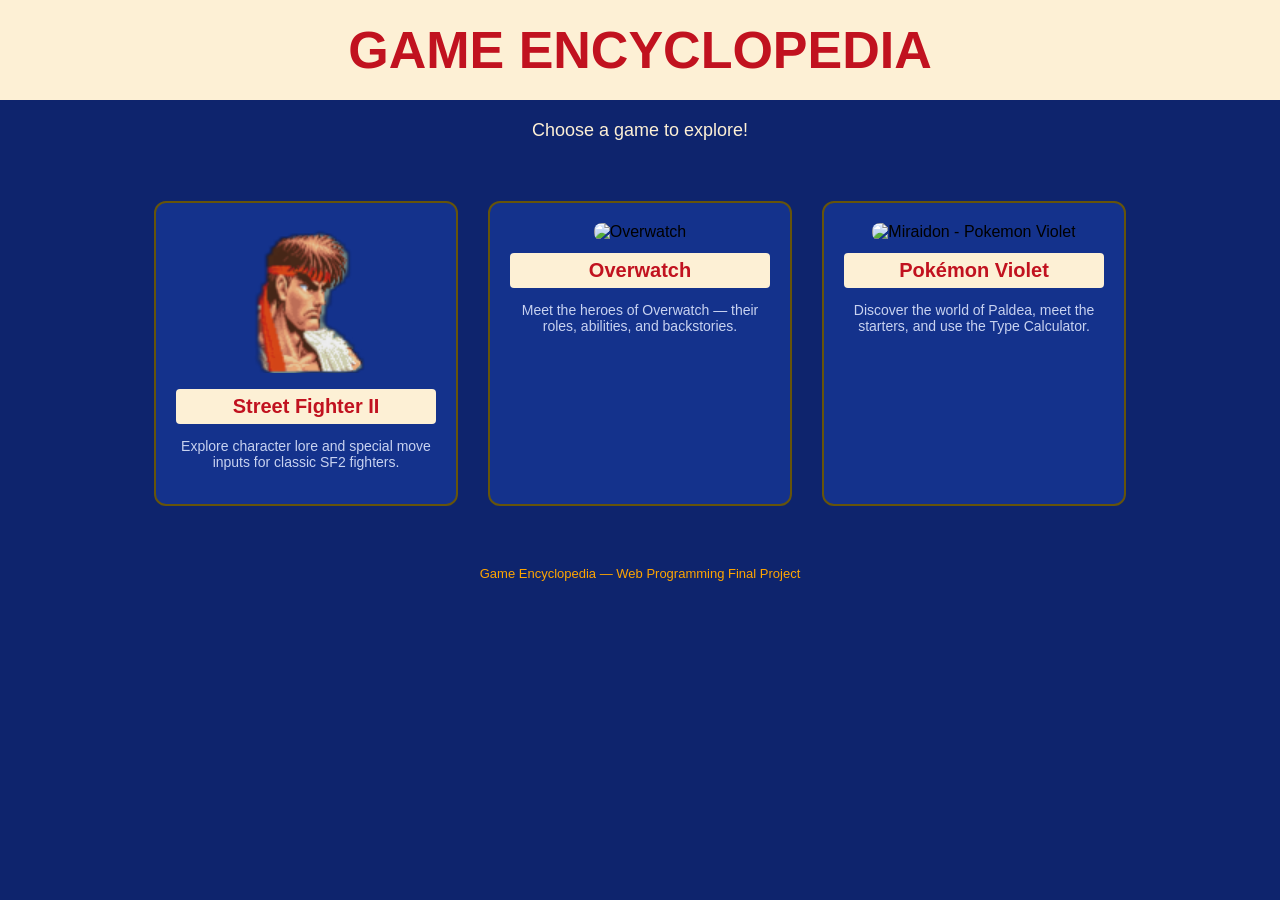
==== index.html @ 2cca686b "Add files via upload" ====
<!DOCTYPE html>
<!-- index.html - Game Encyclopedia Homepage
     Student ID: S25080Q  Name: Gen -->
<html lang="en">
<head>
  <meta charset="UTF-8">
  <meta name="viewport" content="width=device-width, initial-scale=1.0">
  <meta name="description" content="Game Encyclopedia - Street Fighter 2, Overwatch, Pokemon Violet">
  <title>Game Encyclopedia</title>
  <link rel="stylesheet" href="WebProgram_Finale/SF2Deco.css">
  <style>
    body {
      background-color: rgb(14, 36, 109);
      font-family: Arial, sans-serif;
      margin: 0;
    }
    #top {
      color: rgb(193, 18, 31);
      background-color: rgb(253, 240, 213);
      text-align: center;
      font-size: 52px;
      font-weight: bold;
      padding: 20px 10px;
    }
    #subtitle {
      text-align: center;
      color: rgb(253, 240, 213);
      font-size: 18px;
      margin: 20px 0;
    }
    #game-grid {
      display: flex;
      justify-content: center;
      flex-wrap: wrap;
      gap: 30px;
      padding: 40px 20px;
    }
    .game-card {
      width: 260px;
      background-color: rgb(20, 50, 140);
      border: 2px solid rgb(102, 84, 10);
      border-radius: 12px;
      text-align: center;
      padding: 20px;
      cursor: pointer;
      text-decoration: none;
      color: inherit;
      transition: transform 0.2s, border-color 0.2s;
      display: block;
    }
    .game-card:hover {
      transform: scale(1.05);
      border-color: rgb(255, 200, 50);
    }
    .game-card img {
      width: 200px;
      height: 150px;
      object-fit: contain;
      border-radius: 8px;
    }
    .game-card h2 {
      color: rgb(193, 18, 31);
      background-color: rgb(253, 240, 213);
      font-size: 20px;
      padding: 6px;
      margin: 12px 0 6px 0;
      border-radius: 4px;
    }
    .game-card p {
      color: rgb(200, 210, 240);
      font-size: 14px;
    }
    footer {
      color: orange;
      text-align: center;
      padding: 20px;
      font-size: 13px;
    }
  </style>
</head>

<body>
  <header>
    <div id="top">GAME ENCYCLOPEDIA</div>
  </header>

  <p id="subtitle">Choose a game to explore!</p>

  <div id="game-grid">

    <a class="game-card" href="WebProgram_Finale/SFEncyclopedia.html">
      <img src="WebProgram_Finale/Ryu/RyuP.PNG" alt="Street Fighter 2 - Ryu">
      <h2>Street Fighter II</h2>
      <p>Explore character lore and special move inputs for classic SF2 fighters.</p>
    </a>

    <a class="game-card" href="overwatch.html">
      <img src="https://blz-contentstack-images.akamaized.net/v3/assets/blt2477dcaf4ebd440c/blt45586c965db08717/6823abc24dee72d806fff5e2/OpenGraph.jpg" alt="Overwatch">
      <h2>Overwatch</h2>
      <p>Meet the heroes of Overwatch — their roles, abilities, and backstories.</p>
    </a>

    <a class="game-card" href="pokemon.html">
      <img src="https://raw.githubusercontent.com/PokeAPI/sprites/master/sprites/pokemon/other/official-artwork/1008.png" alt="Miraidon - Pokemon Violet">
      <h2>Pokémon Violet</h2>
      <p>Discover the world of Paldea, meet the starters, and use the Type Calculator.</p>
    </a>

  </div>

  <footer>Game Encyclopedia — Web Programming Final Project</footer>

</body>
</html>
---- WebProgram_Finale/SF2Deco.css ----
table, th, td {
  border:1px solid rgb(102, 84, 10);
  color: rgb(9, 28, 107);
  font-size: larger;
  background-color: rgb(235, 235, 240);
  padding: 10px;
}

section {
  text-align: center;
}

h1 {
  color: rgb(193, 18, 31);
  background-color: rgb(253, 240, 213);
  text-align: center;
}

#top {
  color:rgb(193, 18, 31);
  background-color: rgb(253, 240, 213);
  text-align: center;
  font-size: 75px;
}

#charname {
  text-align: center;
  color: rgb(255, 0, 0);
}

p {
  color: rgb(253, 240, 213);
  text-align: center;
}

#charselect {
  text-align: center;
  color: rgb(120, 0, 0)
}

.lm {
  background-color: rgb(130, 140, 196);
}


#qcr {
  position: relative;
}

#qcrd {
  display: none;
  background-color: #f9f9f9;
  color: black;
  min-width: 70px;
  box-shadow: 0px 8px 16px 0px rgba(0,0,0,0.2);
  padding: 16px 16px;
  font: 20px;
}

#qcr:hover #qcrd {
  display: inline-flex;
}

#qcl {
  position: relative;
}

#qcld {
  display: none;
  background-color: #f9f9f9;
  color: black;
  min-width: 70px;
  box-shadow: 0px 8px 16px 0px rgba(0,0,0,0.2);
  padding: 16px 16px;
}

#qcl:hover #qcld {
  display: inline-flex;
}

#RyuMini {
  text-align: center;
}


footer {
  color: orange;
}
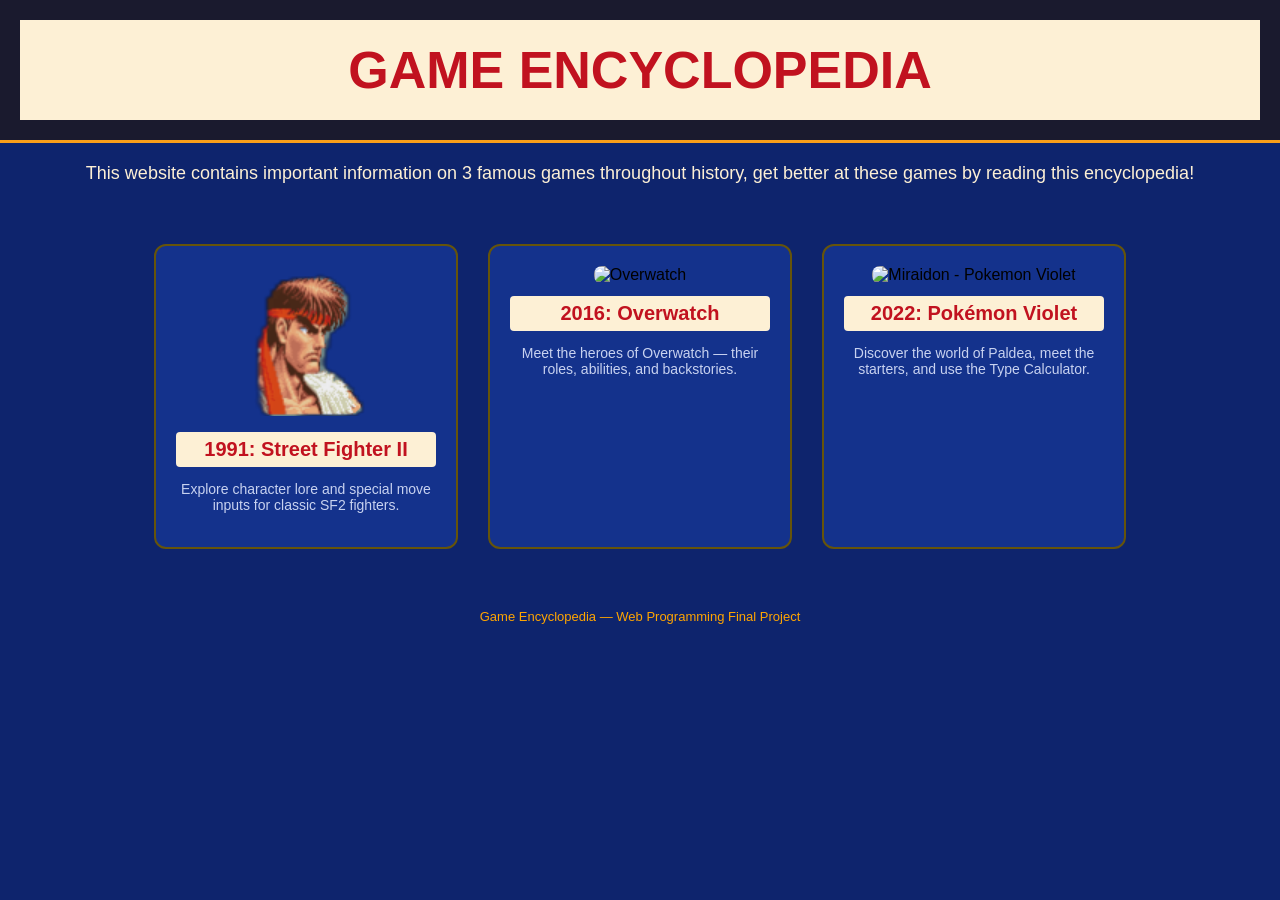
==== commit 8dd0e5d1: "Update index.html" ====
--- a/index.html
+++ b/index.html
@@ -84,25 +84,25 @@
     <div id="top">GAME ENCYCLOPEDIA</div>
   </header>
 
-  <p id="subtitle">Choose a game to explore!</p>
+  <p id="subtitle">This website contains important information on 3 famous games throughout history, get better at these games by reading this encyclopedia!</p>
 
   <div id="game-grid">
 
     <a class="game-card" href="WebProgram_Finale/SFEncyclopedia.html">
       <img src="WebProgram_Finale/Ryu/RyuP.PNG" alt="Street Fighter 2 - Ryu">
-      <h2>Street Fighter II</h2>
+      <h2>1991: Street Fighter II</h2>
       <p>Explore character lore and special move inputs for classic SF2 fighters.</p>
     </a>
 
     <a class="game-card" href="overwatch.html">
       <img src="https://blz-contentstack-images.akamaized.net/v3/assets/blt2477dcaf4ebd440c/blt45586c965db08717/6823abc24dee72d806fff5e2/OpenGraph.jpg" alt="Overwatch">
-      <h2>Overwatch</h2>
+      <h2>2016: Overwatch</h2>
       <p>Meet the heroes of Overwatch — their roles, abilities, and backstories.</p>
     </a>
 
     <a class="game-card" href="pokemon.html">
       <img src="https://raw.githubusercontent.com/PokeAPI/sprites/master/sprites/pokemon/other/official-artwork/1008.png" alt="Miraidon - Pokemon Violet">
-      <h2>Pokémon Violet</h2>
+      <h2>2022: Pokémon Violet</h2>
       <p>Discover the world of Paldea, meet the starters, and use the Type Calculator.</p>
     </a>
 
--- a/WebProgram_Finale/SF2Deco.css
+++ b/WebProgram_Finale/SF2Deco.css
@@ -1,3 +1,62 @@
+header {
+  text-align: center;
+  padding: 20px;
+  font-size: 40px;
+  font-weight: bold;
+  background-color: #1a1a2e;
+  border-bottom: 3px solid #f99e1a;
+}
+
+nav#menu {
+  display: flex;
+  justify-content: center;
+  gap: 20px;
+  border-color: #f9f9f9;
+  background-color: #252544;
+  padding: 10px;
+}
+
+nav#menu a {
+  color: #af1e16;
+  text-decoration: none;
+  font-size: 16px;
+  padding: 6px 14px;
+  border: 1px solid #b26c6c;
+  border-radius: 4px;
+  transition: background-color 0.2s;
+}
+
+nav#menu a:hover {
+  color: #6e7ce5;
+  text-decoration: none;
+  background-color: #b26c6c;
+  font-size: 16px;
+  padding: 6px 14px;
+  border: 1px solid #b26c6c;
+  border-radius: 4px;
+  transition: background-color 0.2s;
+}
+
+nav#charselect {
+  display: flex;
+  justify-content: center;
+  gap: 20px;
+  background-color: #1818ad;
+  padding: 10px;
+}
+
+nav#charselect button{
+  border: 3px solid #19297b;
+  border-radius: 4px;
+  transition: background-color 0.2s;
+}
+
+nav#charselect button:hover{
+  border: 3px solid #f2fa05;
+  border-radius: 4px;
+  transition: background-color 0.2s;
+}
+
 table, th, td {
   border:1px solid rgb(102, 84, 10);
   color: rgb(9, 28, 107);
@@ -10,11 +69,46 @@
   text-align: center;
 }
 
+#parts {
+    background-color: rgb(253, 240, 213);
+  border-bottom: 3px solid #7e1af9;
+}
+
 h1 {
+  color: rgb(27, 19, 19);
+  background-color: rgb(253, 240, 213);
+  text-align: center;
+}
+
+h2 {
   color: rgb(193, 18, 31);
   background-color: rgb(253, 240, 213);
   text-align: center;
 }
+
+a#animation {
+  color: #af1e16;
+  background-color:rgb(253, 240, 213) ;
+  text-decoration: none;
+  font-size: 16px;
+  padding: 6px 14px;
+  border: 1px solid #555;
+  border-radius: 4px;
+  transition: background-color 0.2s;
+}
+
+a#animation:hover {
+  color: rgb(253, 240, 213);
+  background-color:rgb(255, 0, 0) ;
+  text-decoration: none;
+  font-size: 16px;
+  padding: 6px 14px;
+  border: 1px solid #555;
+  border-radius: 4px;
+  transition: background-color 0.2s;
+}
+
+
 
 #top {
   color:rgb(193, 18, 31);
@@ -80,9 +174,28 @@
 
 #RyuMini {
   text-align: center;
-}
-
+  padding-bottom: 20%;
+  padding-top: 10%;
+}
+
+#KenMini {
+  text-align: center;
+  padding-bottom: 20%;
+  padding-top: 10%;
+}
+
+#ChunMini {
+  text-align: center;
+  padding-bottom: 30%;
+  padding-top: 10%;
+}
+
+#ZangiefMini {
+  text-align: center;
+  padding-bottom: 20%;
+  padding-top: 10%;
+}
 
 footer {
   color: orange;
-}+}
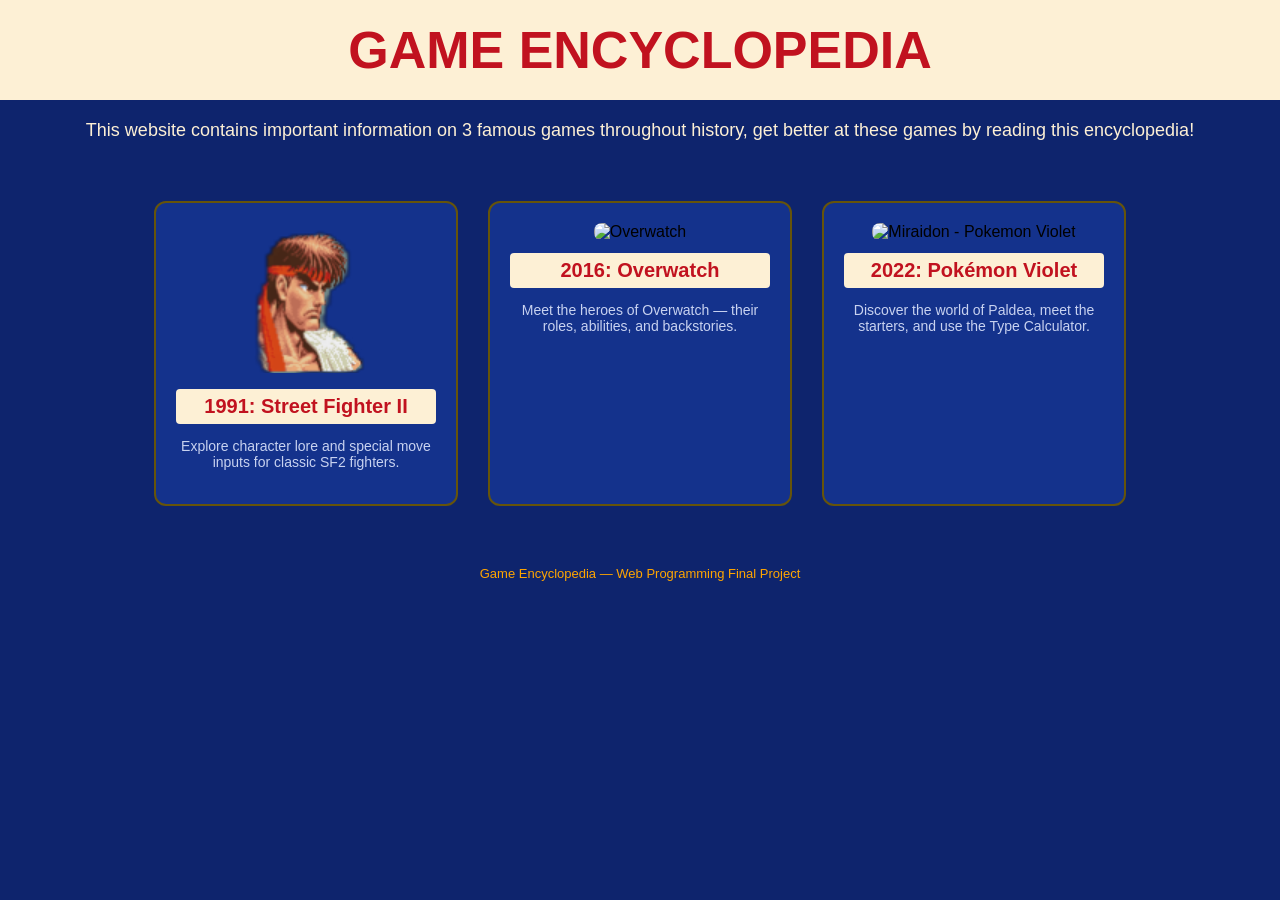
==== commit 104b5bd6: "Update index.html" ====
--- a/index.html
+++ b/index.html
@@ -88,7 +88,7 @@
 
   <div id="game-grid">
 
-    <a class="game-card" href="WebProgram_Finale/SFEncyclopedia.html">
+    <a class="game-card" href="SFEncyclopedia.html">
       <img src="WebProgram_Finale/Ryu/RyuP.PNG" alt="Street Fighter 2 - Ryu">
       <h2>1991: Street Fighter II</h2>
       <p>Explore character lore and special move inputs for classic SF2 fighters.</p>
